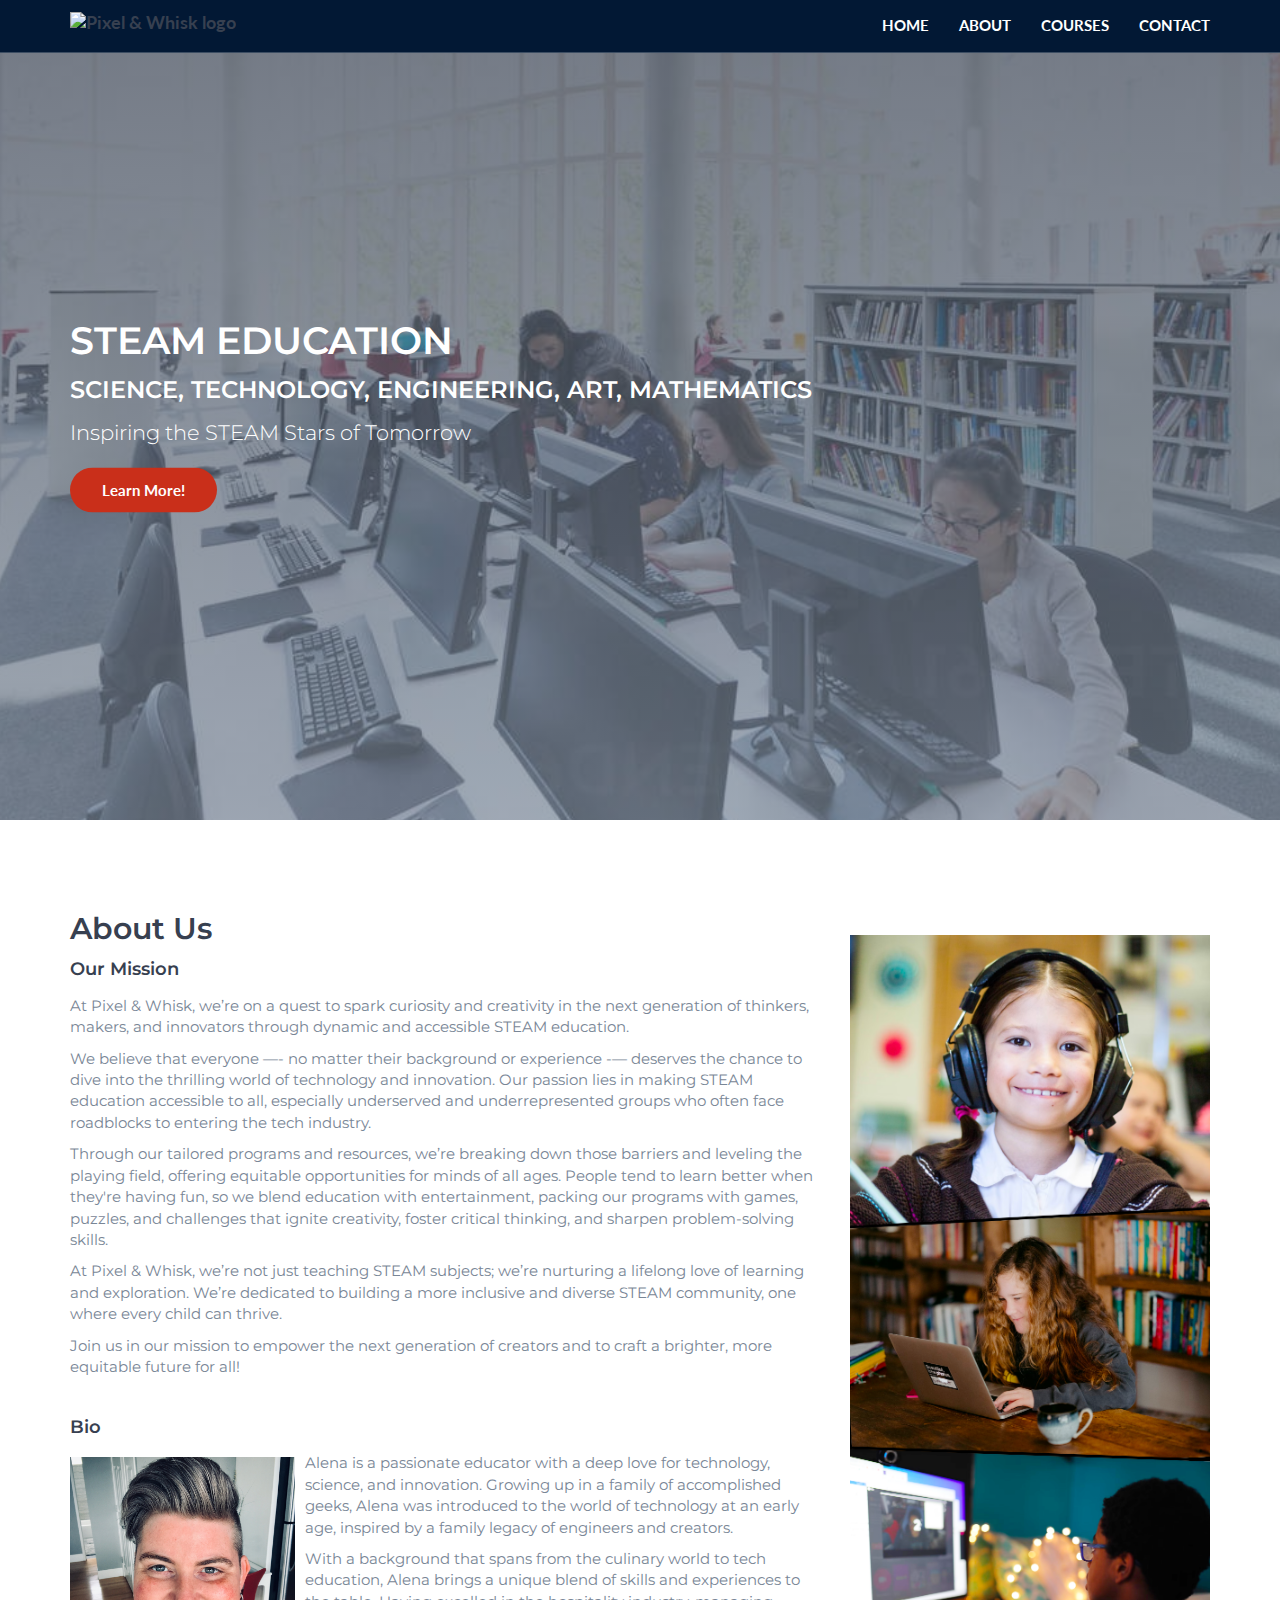
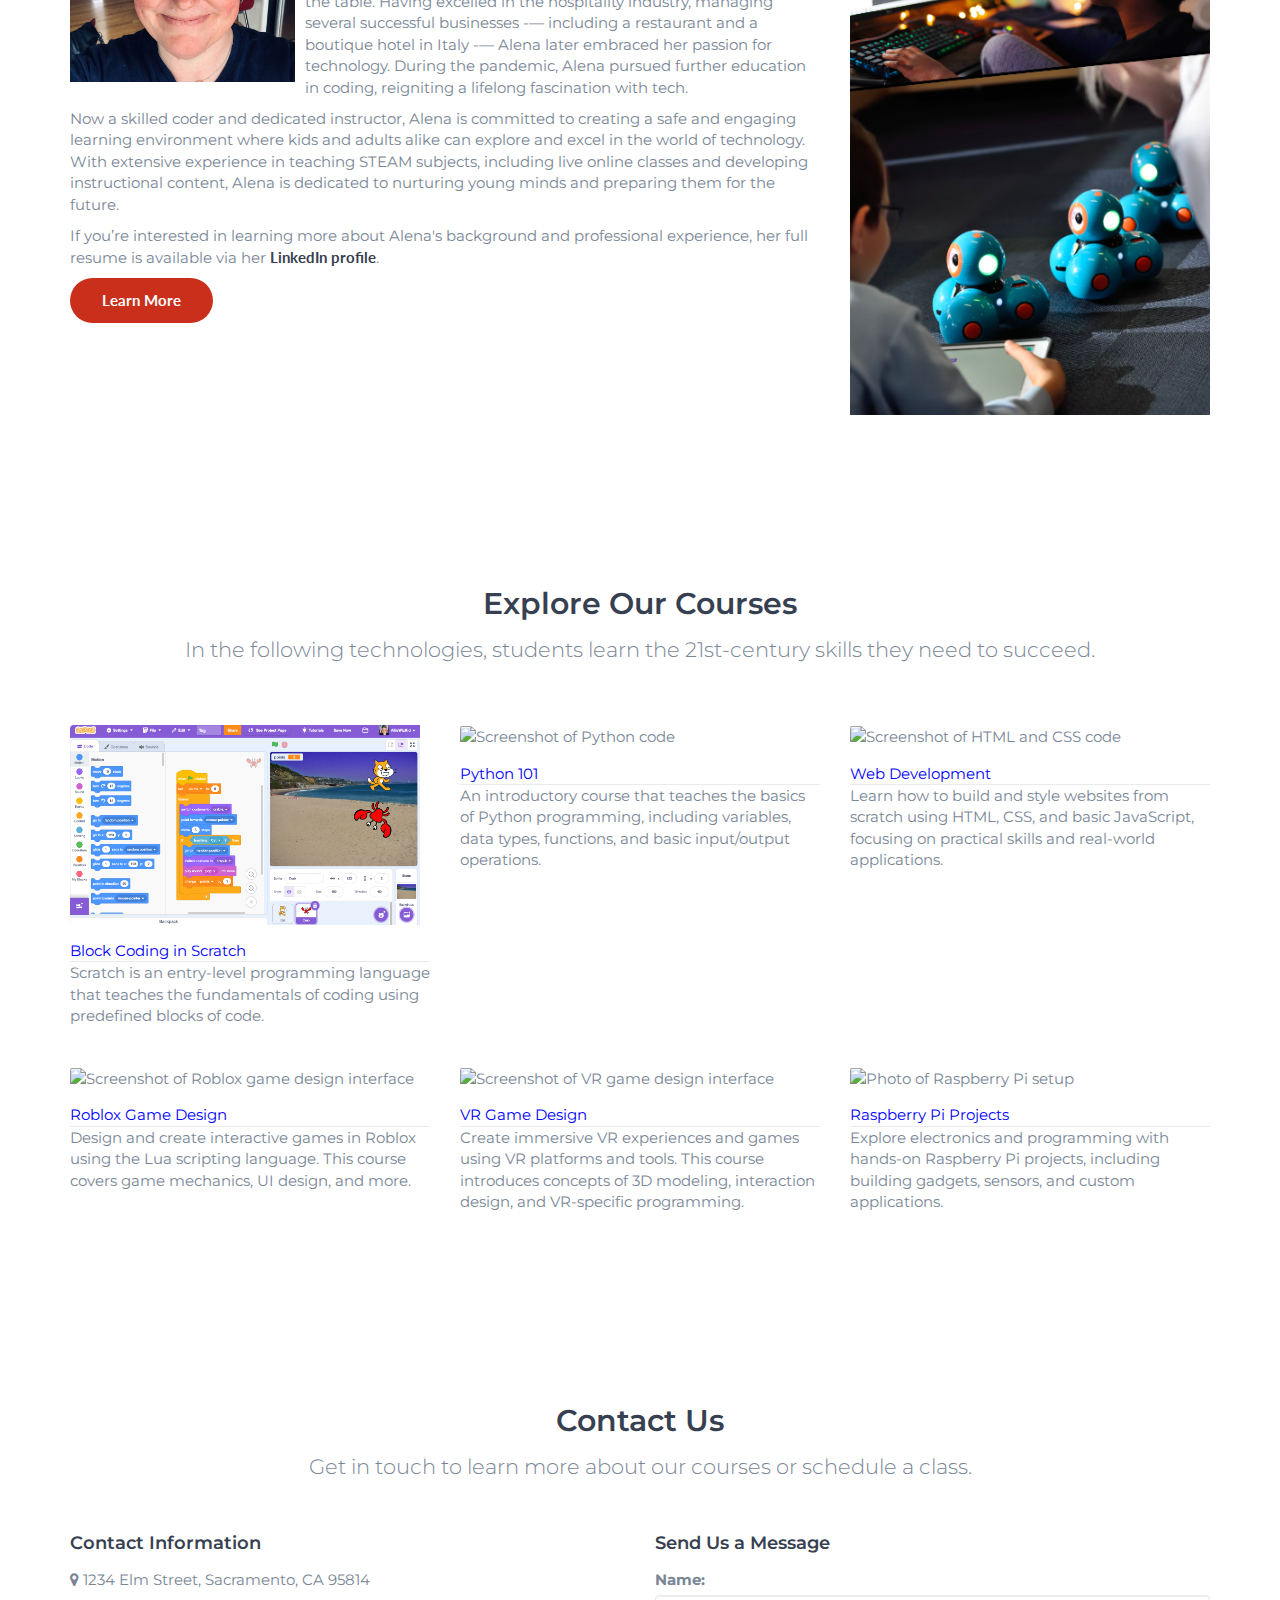
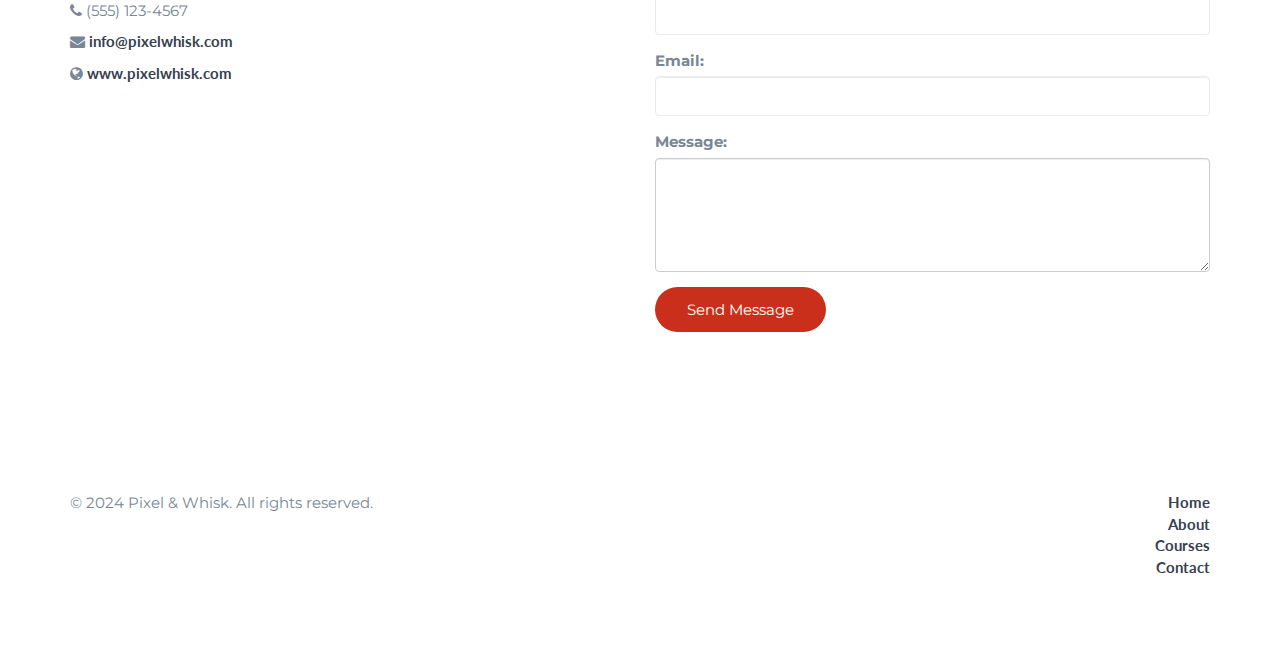
==== Test.html @ 305d6ea1 "fixing things" ====
<!DOCTYPE html>
<html lang="en">

<head>
  <meta charset="utf-8" />
  <meta http-equiv="X-UA-Compatible" content="IE=edge" />
  <meta name="viewport" content="width=device-width, initial-scale=1" />
  <meta name="description" content="Pixel & Whisk provides engaging STEAM education to inspire creativity and innovation in students of all ages, with a focus on making tech accessible to underrepresented groups." />
  <meta name="keywords" content="STEAM education, coding, technology, science, math, digital entrepreneurship, game design, web development, Raspberry Pi" />
  <title>Pixel & Whisk</title>
  <!-- Google Font -->
  <link href="https://fonts.googleapis.com/css?family=Lato:700|Montserrat:400,600" rel="stylesheet" />
  <!-- Bootstrap -->
  <link type="text/css" rel="stylesheet" href="css/bootstrap.min.css" />
  <!-- Font Awesome Icon -->
  <link rel="stylesheet" href="css/font-awesome.min.css" />
  <!-- Custom Stylesheet -->
  <link type="text/css" rel="stylesheet" href="css/style.css" />
  <!-- HTML5 shim and Respond.js for IE8 support of HTML5 elements and media queries -->
  <!-- WARNING: Respond.js doesn't work if you view the page via file:// -->
  <!--[if lt IE 9]>
    <script src="https://oss.maxcdn.com/html5shiv/3.7.3/html5shiv.min.js"></script>
    <script src="https://oss.maxcdn.com/respond/1.4.2/respond.min.js"></script>
  <![endif]-->
</head>

<body>
  <!-- Header -->
  <header id="header" class="transparent-nav">
    <div class="container">
      <div class="navbar-header">
        <!-- Logo -->
        <div class="navbar-brand">
          <a class="logo" href="index.html" aria-label="Pixel & Whisk homepage">
            <img src="./img/logo-white-on-transparent.png" alt="Pixel & Whisk logo" />
          </a>
        </div>
        <!-- /Logo -->

        <!-- Mobile toggle -->
        <button class="navbar-toggle" aria-label="Toggle navigation">
          <span></span>
        </button>
        <!-- /Mobile toggle -->
      </div>

      <!-- Navigation -->
      <nav id="nav">
        <ul class="main-menu nav navbar-nav navbar-right">
          <li><a href="index.html" aria-label="Home page">Home</a></li>
          <li><a href="#about" aria-label="About us section">About</a></li>
          <li><a href="#courses-wrapper" aria-label="Courses section">Courses</a></li>
          <li><a href="contact.html" aria-label="Contact us page">Contact</a></li>
        </ul>
      </nav>
      <!-- /Navigation -->
    </div>
  </header>
  <!-- /Header -->

  <!-- Home -->
  <div id="home" class="hero-area">
    <!-- Background Image -->
    <div class="bg-image bg-parallax overlay" style="background-image: url('./img/homeback.jpg')" aria-hidden="true"></div>
    <!-- /Background Image -->

    <div class="home-wrapper">
      <div class="container">
        <div class="row">
          <div class="col-md-8">
            <h1 class="white-text">STEAM EDUCATION</h1>
            <h3 class="white-text">SCIENCE, TECHNOLOGY, ENGINEERING, ART, MATHEMATICS</h3>
            <p class="lead white-text">Inspiring the STEAM Stars of Tomorrow</p>
            <a class="main-button icon-button" href="#about" aria-label="Learn more about our mission">Learn More!</a>
          </div>
        </div>
      </div>
    </div>
  </div>
  <!-- /Home -->

  <!-- About -->
  <div id="about" class="section">
    <div class="container">
      <div class="row">
        <div class="col-md-8">
          <div class="section-header">
            <h2>About Us</h2>
            <h4>Our Mission</h4>
            <p>At Pixel & Whisk, we’re on a quest to spark curiosity and creativity in the next generation of thinkers, makers, and innovators through dynamic and accessible STEAM education.</p>

            <p>We believe that everyone —- no matter their background or experience -— deserves the chance to dive into the thrilling world of technology and innovation. Our passion lies in making STEAM education accessible to all, especially underserved and underrepresented groups who often face roadblocks to entering the tech industry.</p>

            <p>Through our tailored programs and resources, we’re breaking down those barriers and leveling the playing field, offering equitable opportunities for minds of all ages. People tend to learn better when they're having fun, so we blend education with entertainment, packing our programs with games, puzzles, and challenges that ignite creativity, foster critical thinking, and sharpen problem-solving skills.</p>

            <p>At Pixel & Whisk, we’re not just teaching STEAM subjects; we’re nurturing a lifelong love of learning and exploration. We’re dedicated to building a more inclusive and diverse STEAM community, one where every child can thrive.</p>

            <p>Join us in our mission to empower the next generation of creators and to craft a brighter, more equitable future for all!</p>
          </div>
          <div class="feature">
            <h4>Bio</h4>
            <img class="feature-img" src="./img/bio-pic.jpg" alt="Photo of Alena" />
            <p>Alena is a passionate educator with a deep love for technology, science, and innovation. Growing up in a
              family of accomplished geeks, Alena was introduced to the world of technology at an early age, inspired by
              a family legacy of engineers and creators.</p>
            <p>With a background that spans from the culinary world to tech education, Alena brings a unique blend of
              skills and experiences to the table. Having excelled in the hospitality industry, managing several
              successful businesses -— including a restaurant and a boutique hotel in Italy -— Alena later embraced her
              passion for technology. During the pandemic, Alena pursued further education in coding, reigniting a
              lifelong fascination with tech.</p>
            <p>Now a skilled coder and dedicated instructor, Alena is committed to creating a safe and engaging learning
              environment where kids and adults alike can explore and excel in the world of technology. With extensive
              experience in teaching STEAM subjects, including live online classes and developing instructional content,
              Alena is dedicated to nurturing young minds and preparing them for the future.</p>
            <p>If you’re interested in learning more about Alena's background and professional experience, her full
              resume is available via her <a href="https://www.linkedin.com/in/alenajd/" target="_blank"
                rel="noreferrer noopener" aria-label="Alena's LinkedIn profile">LinkedIn profile</a>.</p><a class="main-button icon-button" href="https://www.linkedin.com/in/alenajd/" target="_blank" rel="noreferrer noopener" aria-label="Learn more about Alena">Learn More</a>
          </div>
        </div>
        <div class="col-md-4">
          <div class="about-img">
            <img src="./img/sidebar-collage.png" alt="Collage of educational activities" />
          </div>
        </div>
      </div>
    </div>
  </div>
  <!-- /About -->

  <!-- Courses -->
  <div id="courses" class="section">
    <div class="container">
      <div class="row">
        <div class="section-header text-center">
          <h2>Explore Our Courses</h2>
          <p class="lead">In the following technologies, students learn the 21st-century skills they need to succeed.</p>
        </div>
      </div>
      
      <div id="courses-wrapper">

        <!-- 1st row -->
        <div class="row">

          <!-- SCRATCH -->
          <div class="col-md-4 col-sm-6 col-xs-12">
            <div class="course">
              <div class="course-img">
                <img src="./img/scratch.png" alt="Screenshot of Scratch block code" />
              </div>
              <div class="course-details">
                <span class="course-category">Block Coding in Scratch</span>
              </div>
              <p>Scratch is an entry-level programming language that teaches the fundamentals of coding using predefined blocks of code.</p>
            </div>
          </div>
          <!-- /SCRATCH -->

          <!-- PYTHON 101 -->
          <div class="col-md-4 col-sm-6 col-xs-12">
            <div class="course">
              <div class="course-img">
                <img src="./img/python.png" alt="Screenshot of Python code" />
              </div>
              <div class="course-details">
                <span class="course-category">Python 101</span>
              </div>
              <p>An introductory course that teaches the basics of Python programming, including variables, data types, functions, and basic input/output operations.</p>
            </div>
          </div>
          <!-- /PYTHON 101 -->

          <!-- WEB DEVELOPMENT -->
          <div class="col-md-4 col-sm-6 col-xs-12">
            <div class="course">
              <div class="course-img">
                <img src="./img/webdev.png" alt="Screenshot of HTML and CSS code" />
              </div>
              <div class="course-details">
                <span class="course-category">Web Development</span>
              </div>
              <p>Learn how to build and style websites from scratch using HTML, CSS, and basic JavaScript, focusing on practical skills and real-world applications.</p>
            </div>
          </div>
          <!-- /WEB DEVELOPMENT -->

        </div>
        <!-- /1st row -->

        <!-- 2nd row -->
        <div class="row">

          <!-- ROBLOX GAME DESIGN -->
          <div class="col-md-4 col-sm-6 col-xs-12">
            <div class="course">
              <div class="course-img">
                <img src="./img/roblox.png" alt="Screenshot of Roblox game design interface" />
              </div>
              <div class="course-details">
                <span class="course-category">Roblox Game Design</span>
              </div>
              <p>Design and create interactive games in Roblox using the Lua scripting language. This course covers game mechanics, UI design, and more.</p>
            </div>
          </div>
          <!-- /ROBLOX GAME DESIGN -->

          <!-- VR GAME DESIGN -->
          <div class="col-md-4 col-sm-6 col-xs-12">
            <div class="course">
              <div class="course-img">
                <img src="./img/vr.png" alt="Screenshot of VR game design interface" />
              </div>
              <div class="course-details">
                <span class="course-category">VR Game Design</span>
              </div>
              <p>Create immersive VR experiences and games using VR platforms and tools. This course introduces concepts of 3D modeling, interaction design, and VR-specific programming.</p>
            </div>
          </div>
          <!-- /VR GAME DESIGN -->

          <!-- RASPBERRY PI PROJECTS -->
          <div class="col-md-4 col-sm-6 col-xs-12">
            <div class="course">
              <div class="course-img">
                <img src="./img/raspberrypi.png" alt="Photo of Raspberry Pi setup" />
              </div>
              <div class="course-details">
                <span class="course-category">Raspberry Pi Projects</span>
              </div>
              <p>Explore electronics and programming with hands-on Raspberry Pi projects, including building gadgets, sensors, and custom applications.</p>
            </div>
          </div>
          <!-- /RASPBERRY PI PROJECTS -->

        </div>
        <!-- /2nd row -->

      </div>
    </div>
  </div>
  <!-- /Courses -->

  <!-- Contact -->
  <div id="contact" class="section">
    <div class="container">
      <div class="row">
        <div class="section-header text-center">
          <h2>Contact Us</h2>
          <p class="lead">Get in touch to learn more about our courses or schedule a class.</p>
        </div>
      </div>
      <div class="row">
        <div class="col-md-6">
          <div class="contact-info">
            <h4>Contact Information</h4>
            <p><i class="fa fa-map-marker"></i> 1234 Elm Street, Sacramento, CA 95814</p>
            <p><i class="fa fa-phone"></i> (555) 123-4567</p>
            <p><i class="fa fa-envelope"></i> <a href="mailto:info@pixelwhisk.com">info@pixelwhisk.com</a></p>
            <p><i class="fa fa-globe"></i> <a href="https://www.pixelwhisk.com" target="_blank" rel="noreferrer noopener">www.pixelwhisk.com</a></p>
          </div>
        </div>
        <div class="col-md-6">
          <div class="contact-form">
            <h4>Send Us a Message</h4>
            <form id="contact-form" method="post" action="contact.php">
              <div class="form-group">
                <label for="name">Name:</label>
                <input type="text" class="form-control" id="name" name="name" required />
              </div>
              <div class="form-group">
                <label for="email">Email:</label>
                <input type="email" class="form-control" id="email" name="email" required />
              </div>
              <div class="form-group">
                <label for="message">Message:</label>
                <textarea class="form-control" id="message" name="message" rows="5" required></textarea>
              </div>
              <button type="submit" class="main-button">Send Message</button>
            </form>
          </div>
        </div>
      </div>
    </div>
  </div>
  <!-- /Contact -->

  <!-- Footer -->
  <footer id="footer" class="section">
    <div class="container">
      <div class="row">
        <div class="col-md-6">
          <p>&copy; 2024 Pixel & Whisk. All rights reserved.</p>
        </div>
        <div class="col-md-6 text-right">
          <ul class="footer-menu">
            <li><a href="index.html">Home</a></li>
            <li><a href="#about">About</a></li>
            <li><a href="#courses">Courses</a></li>
            <li><a href="contact.html">Contact</a></li>
          </ul>
        </div>
      </div>
    </div>
  </footer>
  <!-- /Footer -->

  <!-- Javascript -->
  <script src="js/jquery.min.js"></script>
  <script src="js/bootstrap.min.js"></script>
  <script src="js/main.js"></script>
</body>

</html>
---- css/style.css ----
/*
Template Name: HTML Education Template
Author: yaminncco

Colors:
    Body        : #798696
    Headers     : #374050
    Primary     : #FF6700
    Grey        : #EBEBEB

Fonts: Lato & Montserrat

Table OF Contents
------------------------------------
1 > General
2 > Logo
3 > Navigation
4 > Hero Area
5 > About & Why Us (Feature)
6 > Courses
7 > Footer
8 > Contact Page
9 > Blog Page
10 > Blog Page Sidebar
11 > Single Post Page
12 > Responsive
13 > Preloader
14 > Grid/columns
------------------------------------*/

/*------------------------------------*\
    General
\*------------------------------------*/
/* --- typography --- */
body {
  font-family: "Montserrat", sans-serif;
  font-size: 15px;
  font-weight: 400;
  color: #798696;
  overflow-x: hidden;
}

h1,
h2,
h3,
h4,
h5,
h6 {
  margin-top: 12px;
  margin-bottom: 15px;
  font-weight: 600;
  color: #374050;
}

h1 {
  font-size: 38px;
}

h2 {
  font-size: 30px;
}

h3 {
  font-size: 24px;
}

h4 {
  font-size: 18px;
}

a {
  font-family: "Lato", sans-serif;
  color: #374050;
  font-weight: 700;
}

a:hover,
a:focus {
  text-decoration: none;
  outline: none;
  color: #3c28f2;
  opacity: 0.9;
}

ul,
ol {
  margin: 0;
  padding: 0;
  list-style: none;
}

.white-text {
  color: #fff;
}

blockquote {
  position: relative;
  margin: 20px 0px;
  padding: 20px 20px 20px 60px;
  border-left: none;
  color: #374050;
}

blockquote:before {
  content: "\f10d";
  font-family: fontAwesome;
  position: absolute;
  left: 0;
  top: 0;
  color: #c92f1a;
  width: 40px;
  height: 40px;
  line-height: 40px;
  text-align: center;
  border-radius: 50%;
  border: 1px solid #ebebeb;
}

/* --- Section --- */
.section {
  position: relative;
  padding-top: 80px;
  padding-bottom: 80px;
}

.section-hr {
  margin-top: 80px;
  margin-bottom: 80px;
  border-color: #ebebeb;
}

.section-header {
  margin-bottom: 40px;
}

/* --- Background Image --- */
.bg-image {
  position: absolute;
  left: 0;
  right: 0;
  top: 0;
  bottom: 0;
  background-position: center;
  background-size: cover;
}

.bg-image.bg-parallax {
  background-attachment: fixed;
}

.bg-image.overlay:after {
  content: "";
  position: absolute;
  left: 0;
  right: 0;
  top: 0;
  bottom: 0;
  background-image: -webkit-gradient(
    linear,
    left top,
    left bottom,
    from(#374050),
    to(#798696)
  );
  background-image: linear-gradient(to bottom, #374050 0%, #798696 100%);
  opacity: 0.7;
}

/* --- Buttons --- */
.main-button {
  position: relative;
  display: inline-block;
  padding: 10px 30px;
  background-color: #c92f1a;
  border: 2px solid transparent;
  border-radius: 40px;
  color: #fff;
  -webkit-transition: 0.2s all;
  transition: 0.2s all;
}

.main-button:hover,
.main-button:focus {
  background-color: #fff;
  border: 2px solid #c92f1a;
  color: #c92f1a;
}

.main-button.icon-button:hover,
.main-button.icon-button:focus {
  padding-right: 45px;
}

.main-button.icon-button:after {
  content: "\f178";
  font-family: FontAwesome;
  position: absolute;
  width: 30px;
  right: 15px;
  text-align: center;
  opacity: 0;
  -webkit-transition: 0.2s all;
  transition: 0.2s all;
}

.main-button.icon-button:hover:after,
.main-button.icon-button:focus:after {
  opacity: 1;
}

/* --  Input  -- */
input[type="text"],
input[type="email"],
input[type="password"],
input[type="number"],
input[type="date"],
input[type="url"],
input[type="tel"],
textarea {
  height: 40px;
  width: 100%;
  border: 1px solid #ebebeb;
  border-radius: 4px;
  background: transparent;
  padding-left: 15px;
  padding-right: 15px;
  -webkit-transition: 0.2s border-color;
  transition: 0.2s border-color;
}

textarea {
  padding: 10px 15px;
}

input[type="text"]:focus,
input[type="email"]:focus,
input[type="password"]:focus,
input[type="number"]:focus,
input[type="date"]:focus,
input[type="url"]:focus,
input[type="tel"]:focus,
textarea:focus {
  border-color: #c92f1a;
}

/*------------------------------------*\
    Logo
\*------------------------------------*/
.navbar-brand {
  padding: 0;
}

.navbar-brand .logo {
  margin-top: 10px;
  display: inline-block;
}

.navbar-brand .logo > img {
  max-height: 38px;
  width: 110%;
}

@media only screen and (max-width: 767px) {
  .navbar-brand {
    margin-left: 15px;
  }
}

/*------------------------------------*\
    Navigation
\*------------------------------------*/
#header {
  position: relative;
  left: 0;
  right: 0;
  top: 0;
  z-index: 99;
  border-bottom: 1px solid rgba(235, 235, 235, 0.25);
  background-color: #fff;
  -webkit-transition: 0.2s all;
  transition: 0.2s all;
}

#header.transparent-nav {
  position: absolute;
  background-color: #021834;
}

#header.transparent-nav .main-menu li a {
  color: #fff;
}

.main-menu li a {
  text-transform: uppercase;
  -webkit-transition: 0.2s all;
  transition: 0.2s all;
}

.main-menu li a:hover,
.main-menu li a:focus {
  background-color: gray;
}

.main-menu li a:after {
  content: "";
  display: block;
  height: 2px;
  background-color: #c92f1a;
  width: 100%;
  -webkit-transform: translateY(5px);
  -ms-transform: translateY(5px);
  transform: translateY(5px);
  opacity: 0;
  -webkit-transition: 0.2s all;
  transition: 0.2s all;
}

.main-menu li a:hover:after,
.main-menu li a:focus:after {
  -webkit-transform: translateY(0px);
  -ms-transform: translateY(0px);
  transform: translateY(0px);
  opacity: 1;
}

/* -- Mobile Nav -- */
@media only screen and (max-width: 767px) {
  #nav {
    position: fixed;
    top: 0;
    right: 0;
    width: 0%;
    max-width: 250px;
    height: 100vh;
    background: #fff;
    -webkit-box-shadow: 0px 5px 10px 0px rgba(0, 0, 0, 0.1);
    box-shadow: 0px 5px 10px 0px rgba(0, 0, 0, 0.1);
    padding-top: 80px;
    padding-bottom: 40px;
    -webkit-transform: translateX(100%);
    -ms-transform: translateX(100%);
    transform: translateX(100%);
    -webkit-transition: 0.4s all cubic-bezier(0.77, 0, 0.18, 1);
    transition: 0.4s all cubic-bezier(0.77, 0, 0.18, 1);
    z-index: 9;
  }

  #header.nav-collapse #nav {
    width: 100%;
    -webkit-transform: translateX(0%);
    -ms-transform: translateX(0%);
    transform: translateX(0%);
  }

  .main-menu {
    margin: 0;
  }

  .main-menu li a {
    color: #374050 !important;
    display: inline-block;
    margin-left: 40px;
  }
}

/* -- Mobile Toggle Btn -- */
.navbar-toggle {
  position: fixed;
  right: 0;
  padding: 0;
  height: 40px;
  width: 40px;
  margin-top: 5px;
  z-index: 99;
}

.navbar-toggle > span {
  position: absolute;
  top: 50%;
  left: 50%;
  -webkit-transform: translate(-50%, -50%);
  -ms-transform: translate(-50%, -50%);
  transform: translate(-50%, -50%);
  -webkit-transition: 0.2s background;
  transition: 0.2s background;
}

.navbar-toggle > span:before,
.navbar-toggle > span:after {
  content: "";
  position: absolute;
  left: 0;
  -webkit-transition: 0.2s -webkit-transform;
  transition: 0.2s -webkit-transform;
  transition: 0.2s transform;
  transition: 0.2s transform, 0.2s -webkit-transform;
}

.navbar-toggle > span,
.navbar-toggle > span:before,
.navbar-toggle > span:after {
  height: 2px;
  width: 25px;
  background-color: #374050;
}

.navbar-toggle > span:before {
  top: -10px;
}

.navbar-toggle > span:after {
  top: 10px;
}

#header.nav-collapse .navbar-toggle > span {
  background: transparent;
}

#header.nav-collapse .navbar-toggle > span:before {
  -webkit-transform: translateY(10px) rotate(45deg);
  -ms-transform: translateY(10px) rotate(45deg);
  transform: translateY(10px) rotate(45deg);
}

#header.nav-collapse .navbar-toggle > span:after {
  -webkit-transform: translateY(-10px) rotate(-45deg);
  -ms-transform: translateY(-10px) rotate(-45deg);
  transform: translateY(-10px) rotate(-45deg);
}

/*------------------------------------*\
    Hero Area
\*------------------------------------*/
.hero-area {
  position: relative;
  padding-top: 80px;
  padding-bottom: 80px;
}

#home.hero-area {
  height: calc(100vh - 80px);
  padding-top: 0px;
  padding-bottom: 0px;
}

.home-wrapper {
  position: absolute;
  top: 50%;
  -webkit-transform: translateY(-50%);
  -ms-transform: translateY(-50%);
  transform: translateY(-50%);
  left: 0;
  right: 0;
}

/* -- Breadcrumb -- */
.hero-area-tree li {
  display: inline-block;
  font-family: "Lato", sans-serif;
  font-weight: 600;
  font-size: 14px;
  color: rgba(255, 255, 255, 0.8);
}

.hero-area-tree li > a {
  color: rgba(255, 255, 255, 0.8);
}

.hero-area-tree li + li:before {
  content: "/";
  display: inline-block;
  margin: 0px 5px;
  color: rgba(235, 235, 235, 0.25);
}

/*------------------------------------*\
    About & Why Us (Feature)
\*------------------------------------*/
/* -- Feature -- */

.feature {
  position: relative;
}

.feature + .feature {
  margin-top: 40px;
}

.feature .feature-icon {
  position: absolute;
  left: 0;
  top: 0;
  width: 80px;
  height: 80px;
  line-height: 80px;
  text-align: center;
  border-radius: 50%;
  font-size: 30px;
  border: 1px solid #ebebeb;
  color: #c92f1a;
}

.feature-content {
  padding-left: 100px;
}

.feature-img {
  margin-top: 5px;
  margin-right: 10px;
  margin-bottom: 5px;
  width: 30%;
  float: left;
}

/* -- About Img -- */
.about-img {
  margin-top: 35px;
}

.about-img > img {
  width: 100%;
  float: center;
}

/* -- About Video -- */
.about-video {
  position: relative;
  display: block;
  border-radius: 4px;
  overflow: hidden;
}

.about-video > img {
  width: 100%;
}

.about-video .play-icon {
  position: absolute;
  top: 50%;
  left: 50%;
  -webkit-transform: translate(-50%, -50%);
  -ms-transform: translate(-50%, -50%);
  transform: translate(-50%, -50%);
  width: 80px;
  height: 80px;
  line-height: 80px;
  text-align: center;
  background: #fff;
  border-radius: 50%;
  font-size: 24.027px;
  z-index: 10;
  -webkit-animation: 2s play-animation infinite;
  animation: 2s play-animation infinite;
  -webkit-transition: 0.2s color;
  transition: 0.2s color;
}

.about-video:hover .play-icon {
  color: #c92f1a;
}

@-webkit-keyframes play-animation {
  from {
    -webkit-box-shadow: 0px 0px 0px 0px #fff;
    box-shadow: 0px 0px 0px 0px #fff;
  }
  to {
    -webkit-box-shadow: 0px 0px 0px 10px transparent;
    box-shadow: 0px 0px 0px 10px transparent;
  }
}

@keyframes play-animation {
  from {
    -webkit-box-shadow: 0px 0px 0px 0px #fff;
    box-shadow: 0px 0px 0px 0px #fff;
  }
  to {
    -webkit-box-shadow: 0px 0px 0px 10px transparent;
    box-shadow: 0px 0px 0px 10px transparent;
  }
}

.about-video:after {
  content: "";
  position: absolute;
  left: 0;
  right: 0;
  bottom: 0;
  top: 0;
  background-color: #c92f1a;
  opacity: 0.7;
}

/*------------------------------------*\
    Courses
\*------------------------------------*/
.course {
  margin-top: 20px;
  margin-bottom: 20px;
}

.course .course-img {
  position: relative;
  display: block;
  margin-bottom: 10px;
  border-radius: 4px;
  overflow: hidden;
}

.course .course-img > img {
  width: 350px;
  height: 200px;
}

/* .course-img:after {
  content: "";
  position: absolute;
  left: 0;
  right: 0;
  bottom: 0;
  top: 0;
  background-color: #c92f1a;
  opacity: 0;
  -webkit-transition: 0.2s opacity;
  transition: 0.2s opacity;
}

.course .course-img:hover:after {
  opacity: 0.7;
} */

.course .course-img .course-link-icon {
  position: absolute;
  left: 50%;
  top: 50%;
  -webkit-transform: translate(-50%, calc(-50% - 15px));
  -ms-transform: translate(-50%, calc(-50% - 15px));
  transform: translate(-50%, calc(-50% - 15px));
  width: 40px;
  height: 40px;
  line-height: 40px;
  text-align: center;
  border: 2px solid #fff;
  color: #fff;
  border-radius: 50%;
  opacity: 0;
  z-index: 10;
  -webkit-transition: 0.2s all;
  transition: 0.2s all;
}

.course .course-img:hover .course-link-icon {
  -webkit-transform: translate(-50%, -50%);
  -ms-transform: translate(-50%, -50%);
  transform: translate(-50%, -50%);
  opacity: 1;
}

.course .course-title {
  display: block;
  height: 62px;
  margin-top: 10px;
}

.course .course-details {
  margin-top: 5px;
  padding-top: 5px;
  border-bottom: 1px solid #ebebeb;
  color: blue;
}

.course .course-details .course-price {
  float: right;
}

.course .course-details .course-price.course-free {
  color: green;
}

.course .course-details .course-price.course-premium {
  color: #c92f1a;
}

#courses .center-btn {
  text-align: center;
  margin-top: 40px;
}

/*------------------------------------*\
    Footer
\*------------------------------------*/

#bottom-footer {
  margin-top: 20px;
  padding-top: 20px;
  border-top: 1px solid #ebebeb;
}

/* -- Footer Logo -- */
.footer-logo .logo {
  margin-top: 20px;
  display: inline-block;
}

.footer-logo .logo > img {
  max-height: 30px;
}

/* -- Footer Nav -- */
.footer-nav {
  text-align: right;
  padding: 20px 0px;
}

.footer-nav li {
  display: inline-block;
  margin-left: 15px;
}

.footer-nav li a {
  display: block;
  text-transform: uppercase;
  -webkit-transition: 0.2s color;
  transition: 0.2s color;
}

.footer-nav li a:hover,
.footer-nav li a:focus {
  color: #c92f1a;
}

.footer-nav li a:after {
  content: "";
  display: block;
  height: 2px;
  background-color: #c92f1a;
  width: 100%;
  -webkit-transform: translateY(5px);
  -ms-transform: translateY(5px);
  transform: translateY(5px);
  opacity: 0;
  -webkit-transition: 0.2s all;
  transition: 0.2s all;
}

.footer-nav li a:hover:after,
.footer-nav li a:focus:after {
  -webkit-transform: translateY(0px);
  -ms-transform: translateY(0px);
  transform: translateY(0px);
  opacity: 1;
}

/* -- Footer copyright -- */
.footer-copyright {
  line-height: 40px;
}

/* -- Footer Social -- */
.footer-social {
  text-align: right;
}

.footer-social li {
  display: inline-block;
  margin-left: 10px;
}

.footer-social li a {
  display: block;
  width: 40px;
  height: 40px;
  line-height: 40px;
  text-align: center;
  border-radius: 50%;
  color: #fff;
  background-color: #ebebeb;
  -webkit-transition: 0.2s opacity;
  transition: 0.2s opacity;
}

.footer-social li a.facebook {
  background-color: #3b5998;
}

.footer-social li a.twitter {
  background-color: #55acee;
}

.footer-social li a.google-plus {
  background-color: #dd4b39;
}

.footer-social li a.instagram {
  background-color: #e95950;
}

.footer-social li a.youtube {
  background-color: #ff0000;
}

.footer-social li a.linkedin {
  background-color: #007bb5;
}

/*------------------------------------*\
    Contact Page
\*------------------------------------*/
/* -- Contact Form -- */
.contact-form:after {
  content: "";
  display: block;
  clear: both;
}

.contact-form .input {
  margin-bottom: 20px;
}

.contact-form textarea.input {
  height: 200px;
}

/* -- Contact Information -- */
.contact-aside {
  width: 31em;
  border-radius: 4px;
  margin-bottom: 20em;
}
.contact-details li {
  margin-bottom: 20px;
}

.contact-details li i {
  color: #c92f1a;
  margin-right: 15px;
  border: 1px solid #ebebeb;
  border-radius: 50%;
  width: 40px;
  height: 40px;
  line-height: 40px;
  text-align: center;
}

/* -- Contact Map -- */
.contact-map {
  width: 31em;
  border-radius: 4px;
}

/*------------------------------------*\
    Blog Page
\*------------------------------------*/
/* -- Single Blog -- */
.single-blog {
  margin-bottom: 40px;
}

.single-blog .blog-img > a {
  position: relative;
  display: block;
  border-radius: 4px;
  overflow: hidden;
}

.single-blog .blog-img img {
  width: 100%;
}

.single-blog .blog-img > a:after {
  content: "";
  position: absolute;
  left: 0;
  top: 0;
  bottom: 0;
  right: 0;
  background-color: #c92f1a;
  opacity: 0;
  -webkit-transition: 0.2s opacity;
  transition: 0.2s opacity;
}

.single-blog .blog-img > a:hover:after {
  opacity: 0.7;
}

.single-blog .blog-meta {
  margin-top: 20px;
  padding-top: 10px;
  border-top: 1px solid #ebebeb;
}

.single-blog .blog-meta .blog-meta-author > a {
  color: #c92f1a;
}

.single-blog .blog-meta .blog-meta-comments {
  margin-left: 10px;
}

.single-blog .blog-meta .blog-meta-comments > a {
  color: #798696;
}

/* -- Pagination -- */
.post-pagination {
  margin-top: 40px;
  text-align: center;
}

.post-pagination .pages {
  display: inline-block;
}

.post-pagination .pages li {
  display: inline-block;
}

.post-pagination .pages li + li {
  margin-left: 10px;
}

.post-pagination .pages li {
  width: 40px;
  height: 40px;
  line-height: 40px;
  text-align: center;
  border-radius: 50%;
  background-color: #ebebeb;
  -webkit-transition: 0.2s all;
  transition: 0.2s all;
}

.post-pagination .pages li a {
  display: block;
  -webkit-transition: 0.2s color;
  transition: 0.2s color;
}

.post-pagination .pages li:hover,
.post-pagination .pages li.active {
  background-color: #c92f1a;
  color: #fff;
}

.post-pagination .pages li:hover a {
  color: #fff;
}

.pagination-back,
.pagination-next {
  display: block;
  text-align: center;
  border-radius: 40px;
  background-color: #ebebeb;
  -webkit-transition: 0.2s all;
  transition: 0.2s all;
  height: 40px;
  padding: 0px 30px;
  line-height: 40px;
}

.pagination-next:hover,
.pagination-back:hover {
  color: #fff;
  background-color: #c92f1a;
}

.pagination-next:after {
  content: "\f178";
  font-family: FontAwesome;
  margin-left: 15px;
}

.pagination-back:before {
  content: "\f177";
  font-family: FontAwesome;
  margin-right: 15px;
}

/*------------------------------------*\
    Blog Page Sidebar
\*------------------------------------*/
.widget + .widget {
  margin-top: 40px;
}

/*-- Search --*/
.widget.search-widget {
  position: relative;
}

.widget.search-widget .input {
  padding-right: 60px;
}

.widget.search-widget button {
  position: absolute;
  right: 0;
  top: 0;
  height: 40px;
  width: 40px;
  background-color: transparent;
  border: none;
}

.widget.search-widget .input:focus + button {
  color: #c92f1a;
}

/*-- Category --*/
.category-widget .category {
  display: block;
  text-transform: uppercase;
  padding-top: 10px;
  padding-bottom: 10px;
}

.category-widget .category + .category {
  border-top: 1px solid #ebebeb;
}

.category-widget .category:before {
  content: "";
  display: inline-block;
  width: 4px;
  height: 4px;
  border-radius: 50%;
  background-color: #c92f1a;
  margin-right: 10px;
}

.category-widget .category span {
  font-size: 14px;
  margin-left: 10px;
  color: #798696;
}

/*-- Sidebar Posts --*/
.single-post:after {
  content: "";
  display: block;
  clear: both;
}

.single-post + .single-post {
  margin-top: 20px;
}

.single-post .single-post-img {
  position: relative;
  width: 80px;
  display: block;
  float: left;
  margin-right: 10px;
  margin-top: 3px;
  border-radius: 4px;
  overflow: hidden;
}

.single-post .single-post-img img {
  width: 100%;
}

.single-post-img:after {
  content: "";
  position: absolute;
  left: 0;
  top: 0;
  bottom: 0;
  right: 0;
  background-color: #c92f1a;
  opacity: 0;
  -webkit-transition: 0.2s opacity;
  transition: 0.2s opacity;
}

.single-post-img:hover:after {
  opacity: 0.7;
}

/*-- Tags --*/
.tags-widget .tag {
  display: inline-block;
  font-size: 14px;
  text-transform: uppercase;
  margin-right: 0px;
  margin-top: 5px;
  padding: 5px 15px;
  border-radius: 40px;
  border: 1px solid #ebebeb;
  color: #798696;
  -webkit-transition: 0.2s all;
  transition: 0.2s all;
}

.tags-widget .tag:hover {
  background-color: #c92f1a;
  border-color: #c92f1a;
  color: #fff;
}

/*------------------------------------*\
    Single Post Page
\*------------------------------------*/
/* --- Blog Post Meta --- */
.blog-post-meta {
  margin-top: 40px;
}

.blog-post-meta li {
  display: inline-block;
}

.blog-post-meta li + li {
  margin-left: 15px;
}

.blog-post-meta li,
.blog-post-meta li > a {
  color: rgba(255, 255, 255, 0.8);
}

.blog-post-meta .blog-meta-author > a {
  color: #c92f1a;
}

/* --- Blog Share --- */
.blog-share {
  border-top: 1px solid #ebebeb;
  padding-top: 10px;
  margin-top: 40px;
}

.blog-share > h4 {
  display: inline-block;
  margin: 0;
}

.blog-share a {
  display: inline-block;
  margin-left: 10px;
  width: 40px;
  height: 40px;
  line-height: 40px;
  text-align: center;
  color: #fff;
  background-color: #ebebeb;
  border-radius: 50%;
  -webkit-transition: 0.2s opacity;
  transition: 0.2s opacity;
}

.blog-share a.facebook {
  background-color: #3b5998;
}

.blog-share a.twitter {
  background-color: #55acee;
}

.blog-share a.google-plus {
  background-color: #dd4b39;
}

/* --- Blog Comments --- */
.blog-comments {
  margin-top: 40px;
}

.blog-comments .media {
  margin-top: 20px;
  margin-bottom: 20px;
}

.blog-comments .media .media {
  margin-left: 20px;
}

.blog-comments .media .media:nth-last-child(1) {
  margin-bottom: 0px;
}

.blog-comments .media .media-body {
  padding: 20px;
  background-color: #ebebeb;
  border-radius: 0px 4px 4px;
}

.blog-comments .media .media-left:before {
  content: "";
  position: absolute;
  right: 0;
  top: 0;
  border-style: solid;
  border-width: 0px 15px 15px;
  border-color: transparent #ebebeb transparent transparent;
}

.blog-comments .media-left {
  position: relative;
  padding-right: 20px;
}

.blog-comments .media-left img {
  width: 80px;
  height: 80px;
  background-color: #ebebeb;
  border-radius: 50%;
}

.blog-comments .media .date-reply {
  font-size: 12px;
  text-transform: uppercase;
  color: #374050;
}
.blog-comments .media .date-reply .reply {
  margin-left: 15px;
}

/* --- Blog Reply Form --- */
.blog-reply-form {
  margin-top: 40px;
}

.blog-reply-form .input {
  margin-bottom: 20px;
}

.blog-reply-form .input.name-input,
.blog-reply-form .input.email-input {
  width: calc(50% - 10px);
  float: left;
}

.blog-reply-form .input.email-input {
  margin-left: 20px;
}

.blog-reply-form textarea {
  height: 90px;
}

/*------------------------------------*\
    Responsive
\*------------------------------------*/
@media only screen and (max-width: 991px) {
  .section-header h2 {
    font-size: 24px;
  }

  /*-- Why us --*/
  #why-us .feature {
    margin-top: 40px;
  }

  .about-video {
    margin-top: 40px;
  }

  /*-- Call to action --*/
  #cta {
    text-align: center;
  }

  /*-- Footer --*/
  .footer-logo {
    text-align: center;
  }

  .footer-nav {
    text-align: center;
  }
  .footer-nav li {
    margin-top: 10px;
  }

  .footer-social {
    text-align: center;
  }
  .footer-social li {
    margin-top: 10px;
  }

  .footer-copyright {
    text-align: center;
    line-height: inherit;
    margin-top: 20px;
  }

  /*-- Contact page --*/
  .contact-form {
    margin-bottom: 40px;
  }

  .contact-form button {
    float: none !important;
  }

  /*-- Blog page --*/
  #main {
    margin-bottom: 80px;
  }
}

@media only screen and (max-width: 767px) {
  /*-- Hero area --*/
  .hero-area h1 {
    font-size: 30px;
  }

  /* -- Breadcrumb -- */
  .hero-area-tree li {
    font-size: 12px;
  }

  /*-- Pagination --*/
  .post-pagination .pages {
    display: none;
  }
}

@media only screen and (max-width: 480px) {
  /*-- Courses --*/
  #courses-wrapper [class*="col-xs"] {
    width: 100%;
  }

  /*-- Blog Comments --*/
  .blog-comments .media .media {
    margin-left: 0px;
  }

  /*-- Blog Reply Form --*/
  .blog-reply-form .input.name-input,
  .blog-reply-form .input.email-input {
    width: 100%;
    float: none;
  }

  .blog-reply-form .input.email-input {
    margin-left: 0px;
  }
}

/*------------------------------------*\
    Preloader
\*------------------------------------*/
#preloader {
  position: fixed;
  left: 0;
  right: 0;
  top: 0;
  bottom: 0;
  background-color: #fff;
  z-index: 9999;
}

#preloader .preloader {
  position: absolute;
  left: 50%;
  top: 50%;
  -webkit-transform: translate(-50%, -50%);
  -ms-transform: translate(-50%, -50%);
  transform: translate(-50%, -50%);
}

#preloader .preloader:after {
  content: "";
  display: block;
  width: 40px;
  height: 40px;
  border: 1px solid #ebebeb;
  border-top: 1px solid #c92f1a;
  border-radius: 50%;
  -webkit-animation: 1s preloader linear infinite;
  animation: 1s preloader linear infinite;
}

@-webkit-keyframes preloader {
  from {
    -webkit-transform: rotate(0deg);
    transform: rotate(0deg);
  }
  to {
    -webkit-transform: rotate(360deg);
    transform: rotate(360deg);
  }
}

@keyframes preloader {
  from {
    -webkit-transform: rotate(0deg);
    transform: rotate(0deg);
  }
  to {
    -webkit-transform: rotate(360deg);
    transform: rotate(360deg);
  }
}


/*------------------------------------*\
    GRID EXTRAS
\*------------------------------------*/

.wrapper {
  display: flex;
  flex-wrap: wrap;
  justify-content: space-between;
}

.left-col {
  flex: 0 0 70%;
  margin-right: 10px;
}

.right-col {
  flex: 0 0
}

.about-img img {
  max-width: 100%;
  height: auto;
  float: right;
}
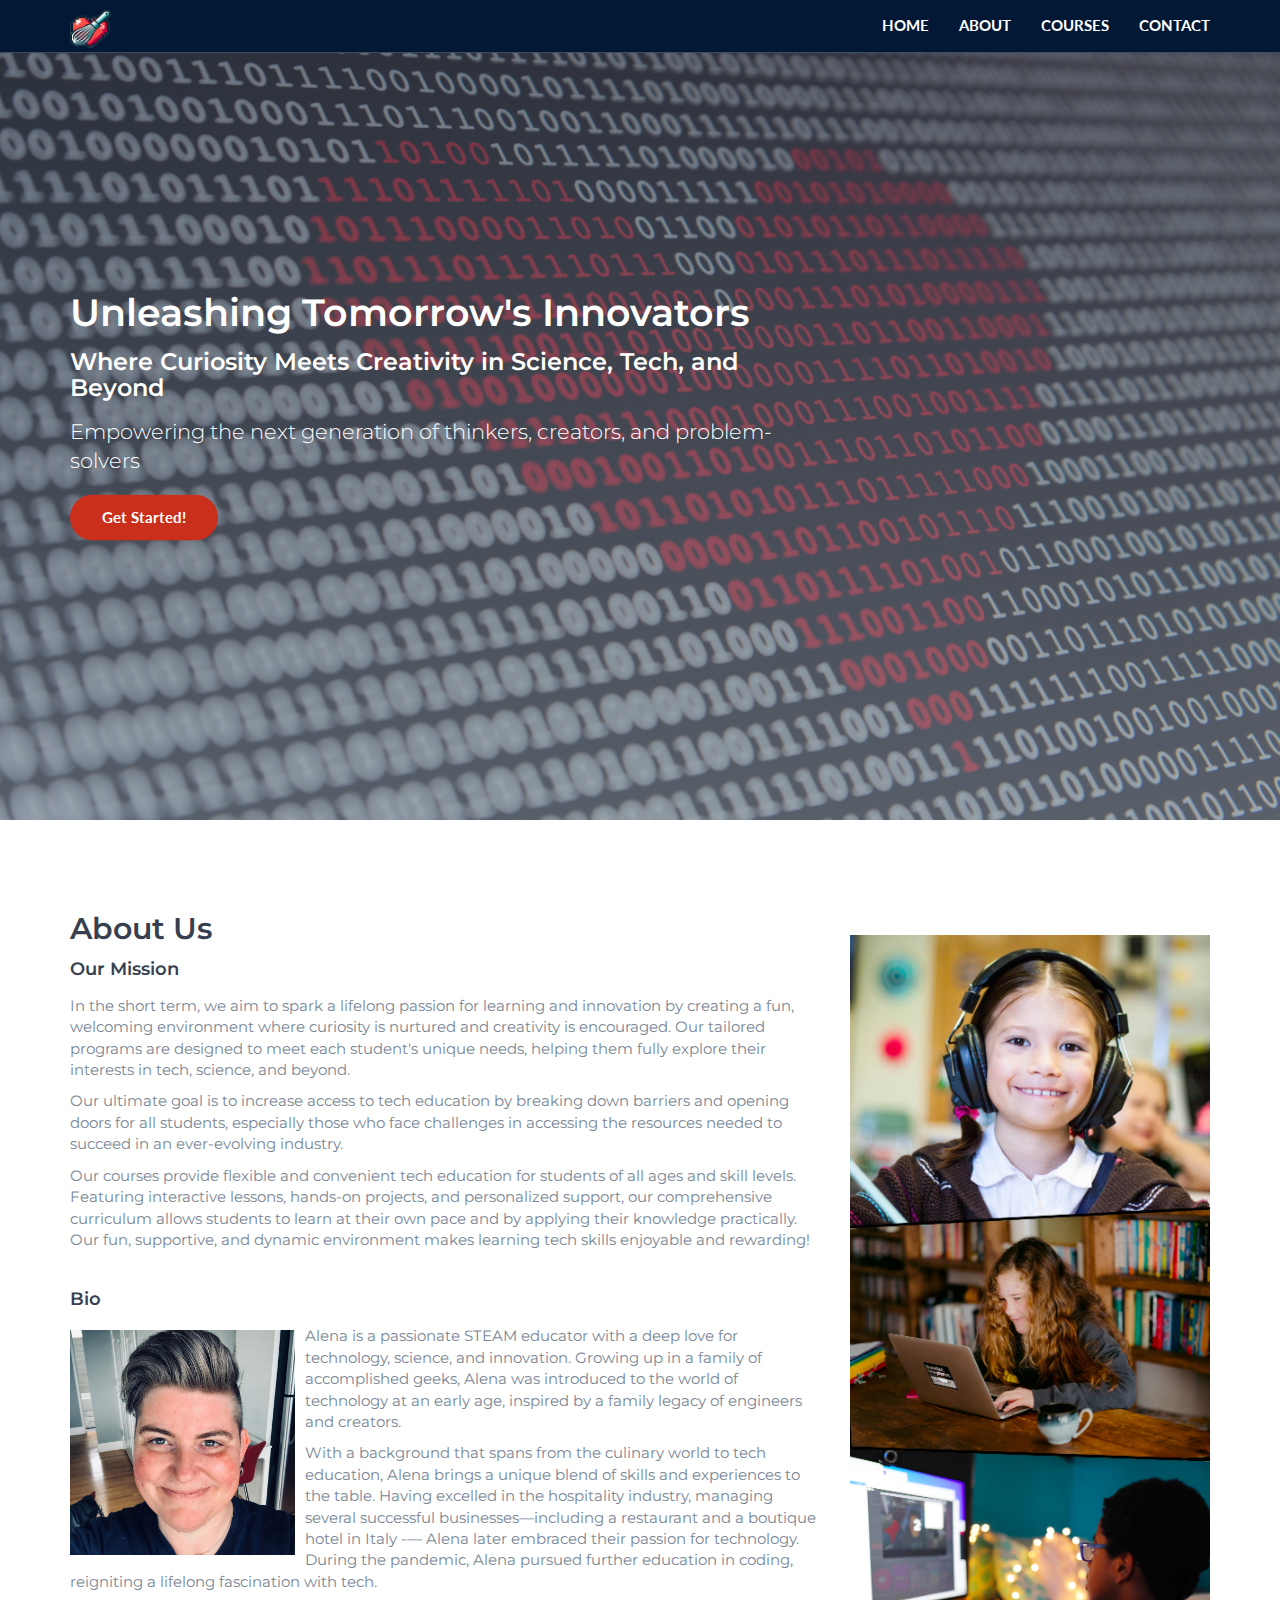
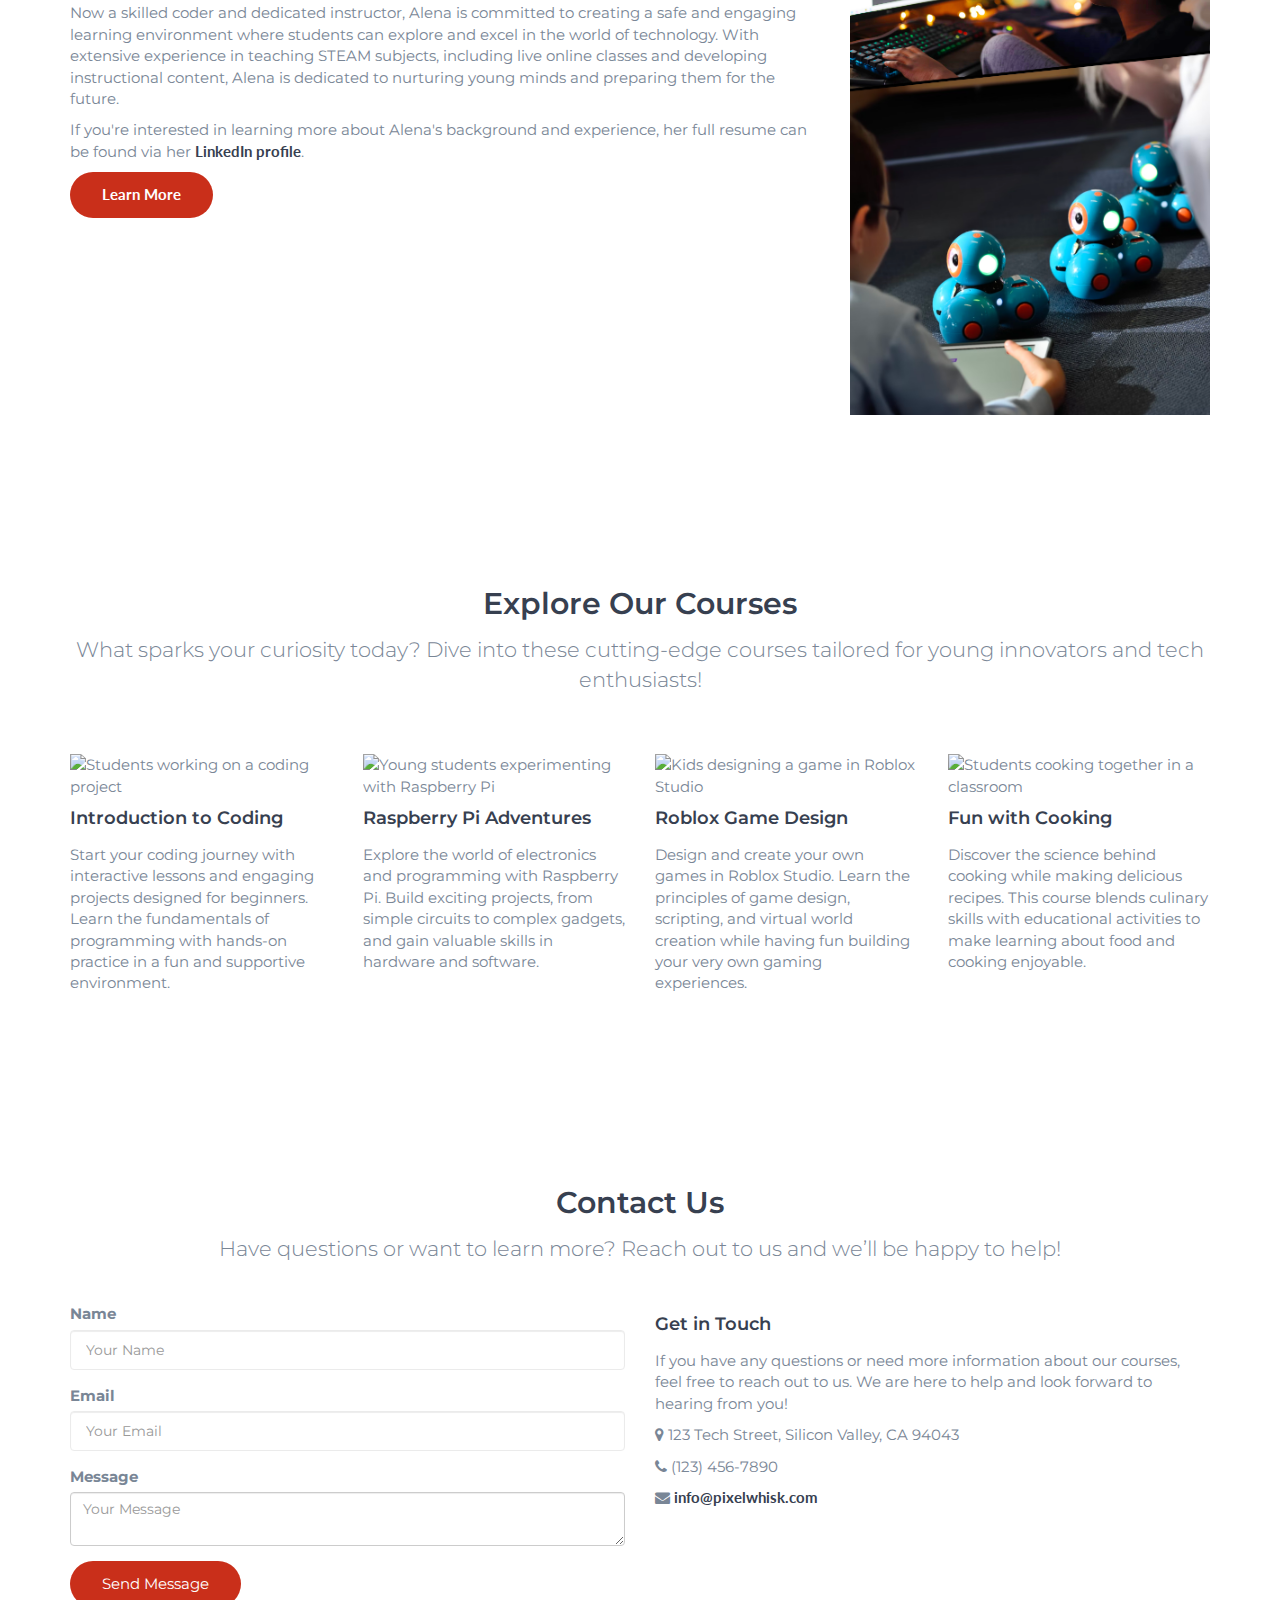
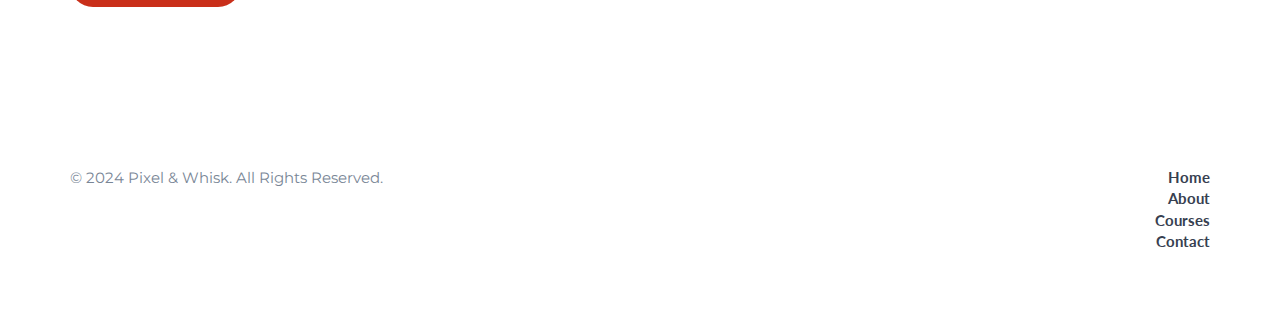
==== commit 6c6723b5: "added accessibility" ====
--- a/Test.html
+++ b/Test.html
@@ -5,23 +5,34 @@
   <meta charset="utf-8" />
   <meta http-equiv="X-UA-Compatible" content="IE=edge" />
   <meta name="viewport" content="width=device-width, initial-scale=1" />
-  <meta name="description" content="Pixel & Whisk provides engaging STEAM education to inspire creativity and innovation in students of all ages, with a focus on making tech accessible to underrepresented groups." />
-  <meta name="keywords" content="STEAM education, coding, technology, science, math, digital entrepreneurship, game design, web development, Raspberry Pi" />
+  <meta name="description"
+    content="Pixel & Whisk provides engaging STEAM education to inspire creativity and innovation in students of all ages, with a focus on making tech accessible to underrepresented groups." />
+  <meta name="keywords"
+    content="STEAM education, coding for kids, technology education for kids, science experiments for kids, math activities for children, digital entrepreneurship for kids, game design for children, web development basics, Python programming for beginners, Scratch programming, Roblox game design, VR learning with CoSpaces, block language coding, educational tech tutorials, IoT projects for kids, hardware and software for beginners, Raspberry Pi projects, kids cooking classes, interactive coding lessons, educational game design, DIY science experiments, coding workshops for children, kids web development, robotics for kids, programming for youth, Python coding tutorials, Raspberry Pi for beginners, Scratch coding lessons for kids, Roblox studio projects, VR coding experiences for kids, CoSpaces for educators, kid-friendly tech projects, beginner Python coding, creative science projects, fun cooking activities for kids, science of cooking, introductory programming, game design classes, educational Python projects, Raspberry Pi programming for kids, Roblox scripting basics, CoSpaces VR learning, digital skills development, PyGame tutorials, online coding courses for kids, STEM education resources, cooking lessons for kids, science and technology workshops, Python coding for youth, Raspberry Pi experiments for children, adult cooking classes, Python 101 for beginners, web design 101, smart home setup, personal cloud storage solutions, PiHole installation, home automation, temperature sensor setup, air quality monitoring, tech troubleshooting, computer basics, TV setup, network configuration, smart home integration, WiFi troubleshooting, privacy enhancement, custom Raspberry Pi projects, cooking lessons for adults, personal chef services, meal planning, small event catering, custom meal preparation, tech education for adults, Raspberry Pi tutorials, privacy protection, computer literacy, technology support, internet security, digital privacy, home networking, WiFi booster setup, tech guidance, tech consulting, cooking for small groups, baking services, dinner party catering, custom tech solutions, smart home security, smart appliance setup, culinary workshops, technology workshops, web design basics, introductory Python programming, tech support for seniors, personal chef hire, menu planning services, event meal preparation
+" />
+
   <title>Pixel & Whisk</title>
+
   <!-- Google Font -->
   <link href="https://fonts.googleapis.com/css?family=Lato:700|Montserrat:400,600" rel="stylesheet" />
+
   <!-- Bootstrap -->
   <link type="text/css" rel="stylesheet" href="css/bootstrap.min.css" />
+
   <!-- Font Awesome Icon -->
   <link rel="stylesheet" href="css/font-awesome.min.css" />
+
   <!-- Custom Stylesheet -->
   <link type="text/css" rel="stylesheet" href="css/style.css" />
+
   <!-- HTML5 shim and Respond.js for IE8 support of HTML5 elements and media queries -->
   <!-- WARNING: Respond.js doesn't work if you view the page via file:// -->
   <!--[if lt IE 9]>
     <script src="https://oss.maxcdn.com/html5shiv/3.7.3/html5shiv.min.js"></script>
     <script src="https://oss.maxcdn.com/respond/1.4.2/respond.min.js"></script>
   <![endif]-->
+  
+  <script src="./js/obfuscate.js" defer></script>
 </head>
 
 <body>
@@ -32,7 +43,7 @@
         <!-- Logo -->
         <div class="navbar-brand">
           <a class="logo" href="index.html" aria-label="Pixel & Whisk homepage">
-            <img src="./img/logo-white-on-transparent.png" alt="Pixel & Whisk logo" />
+            <img src="./img/logo.png" alt="Pixel & Whisk logo" />
           </a>
         </div>
         <!-- /Logo -->
@@ -61,17 +72,20 @@
   <!-- Home -->
   <div id="home" class="hero-area">
     <!-- Background Image -->
-    <div class="bg-image bg-parallax overlay" style="background-image: url('./img/homeback.jpg')" aria-hidden="true"></div>
+    <div class="bg-image bg-parallax overlay" style="background-image: url('./img/heart-binary.jpg')"
+      aria-hidden="true">
+    </div>
     <!-- /Background Image -->
 
     <div class="home-wrapper">
       <div class="container">
         <div class="row">
           <div class="col-md-8">
-            <h1 class="white-text">STEAM EDUCATION</h1>
-            <h3 class="white-text">SCIENCE, TECHNOLOGY, ENGINEERING, ART, MATHEMATICS</h3>
-            <p class="lead white-text">Inspiring the STEAM Stars of Tomorrow</p>
-            <a class="main-button icon-button" href="#about" aria-label="Learn more about our mission">Learn More!</a>
+            <h1 class="white-text">Unleashing Tomorrow's Innovators</h1>
+            <h3 class="white-text">Where Curiosity Meets Creativity in Science, Tech, and Beyond</h3>
+            <p class="lead white-text">Empowering the next generation of thinkers, creators, and problem-solvers</p>
+            <a class="main-button icon-button" href="#about"
+              aria-label="Discover our mission and ignite your passion">Get Started!</a>
           </div>
         </div>
       </div>
@@ -87,39 +101,30 @@
           <div class="section-header">
             <h2>About Us</h2>
             <h4>Our Mission</h4>
-            <p>At Pixel & Whisk, we’re on a quest to spark curiosity and creativity in the next generation of thinkers, makers, and innovators through dynamic and accessible STEAM education.</p>
-
-            <p>We believe that everyone —- no matter their background or experience -— deserves the chance to dive into the thrilling world of technology and innovation. Our passion lies in making STEAM education accessible to all, especially underserved and underrepresented groups who often face roadblocks to entering the tech industry.</p>
-
-            <p>Through our tailored programs and resources, we’re breaking down those barriers and leveling the playing field, offering equitable opportunities for minds of all ages. People tend to learn better when they're having fun, so we blend education with entertainment, packing our programs with games, puzzles, and challenges that ignite creativity, foster critical thinking, and sharpen problem-solving skills.</p>
-
-            <p>At Pixel & Whisk, we’re not just teaching STEAM subjects; we’re nurturing a lifelong love of learning and exploration. We’re dedicated to building a more inclusive and diverse STEAM community, one where every child can thrive.</p>
-
-            <p>Join us in our mission to empower the next generation of creators and to craft a brighter, more equitable future for all!</p>
-          </div>
+            <p>In the short term, we aim to spark a lifelong passion for learning and innovation by creating a fun, welcoming environment where curiosity is nurtured and creativity is encouraged. Our tailored programs are designed to meet each student's unique needs, helping them fully explore their interests in tech, science, and beyond.</p>
+
+            <p>Our ultimate goal is to increase access to tech education by breaking down barriers and opening doors for all students, especially those who face challenges in accessing the resources needed to succeed in an ever-evolving industry.</p>
+
+            <p>Our courses provide flexible and convenient tech education for students of all ages and skill levels. Featuring interactive lessons, hands-on projects, and personalized support, our comprehensive curriculum allows students to learn at their own pace and by applying their knowledge practically. Our fun, supportive, and dynamic environment makes learning tech skills enjoyable and rewarding!</p>
+
+          </div>
+
           <div class="feature">
             <h4>Bio</h4>
-            <img class="feature-img" src="./img/bio-pic.jpg" alt="Photo of Alena" />
-            <p>Alena is a passionate educator with a deep love for technology, science, and innovation. Growing up in a
-              family of accomplished geeks, Alena was introduced to the world of technology at an early age, inspired by
-              a family legacy of engineers and creators.</p>
-            <p>With a background that spans from the culinary world to tech education, Alena brings a unique blend of
-              skills and experiences to the table. Having excelled in the hospitality industry, managing several
-              successful businesses -— including a restaurant and a boutique hotel in Italy -— Alena later embraced her
-              passion for technology. During the pandemic, Alena pursued further education in coding, reigniting a
-              lifelong fascination with tech.</p>
-            <p>Now a skilled coder and dedicated instructor, Alena is committed to creating a safe and engaging learning
-              environment where kids and adults alike can explore and excel in the world of technology. With extensive
-              experience in teaching STEAM subjects, including live online classes and developing instructional content,
-              Alena is dedicated to nurturing young minds and preparing them for the future.</p>
-            <p>If you’re interested in learning more about Alena's background and professional experience, her full
-              resume is available via her <a href="https://www.linkedin.com/in/alenajd/" target="_blank"
-                rel="noreferrer noopener" aria-label="Alena's LinkedIn profile">LinkedIn profile</a>.</p><a class="main-button icon-button" href="https://www.linkedin.com/in/alenajd/" target="_blank" rel="noreferrer noopener" aria-label="Learn more about Alena">Learn More</a>
+            <img class="feature-img" src="./img/bio-pic.jpg" alt="Portrait of Alena" />
+            <p>Alena is a passionate STEAM educator with a deep love for technology, science, and innovation. Growing up in a family of accomplished geeks, Alena was introduced to the world of technology at an early age, inspired by a family legacy of engineers and creators.</p>
+
+            <p>With a background that spans from the culinary world to tech education, Alena brings a unique blend of skills and experiences to the table. Having excelled in the hospitality industry, managing several successful businesses—including a restaurant and a boutique hotel in Italy -— Alena later embraced their passion for technology. During the pandemic, Alena pursued further education in coding, reigniting a lifelong fascination with tech.</p>
+
+            <p>Now a skilled coder and dedicated instructor, Alena is committed to creating a safe and engaging learning environment where students can explore and excel in the world of technology. With extensive experience in teaching STEAM subjects, including live online classes and developing instructional content, Alena is dedicated to nurturing young minds and preparing them for the future.</p>
+
+            <p>If you're interested in learning more about Alena's background and experience, her full resume can be found via her <a href="https://www.linkedin.com/in/alenajd/" target="_blank" rel="noreferrer noopener" aria-label="Alena's LinkedIn profile">LinkedIn profile</a>.</p>
+            <a class="main-button icon-button" href="https://www.linkedin.com/in/alenajd/" target="_blank" rel="noreferrer noopener" aria-label="Learn more about Alena">Learn More</a>
           </div>
         </div>
         <div class="col-md-4">
           <div class="about-img">
-            <img src="./img/sidebar-collage.png" alt="Collage of educational activities" />
+            <img src="./img/sidebar-collage.png" alt="Collage of various tech and cooking activities" />
           </div>
         </div>
       </div>
@@ -133,107 +138,40 @@
       <div class="row">
         <div class="section-header text-center">
           <h2>Explore Our Courses</h2>
-          <p class="lead">In the following technologies, students learn the 21st-century skills they need to succeed.</p>
-        </div>
-      </div>
-      
-      <div id="courses-wrapper">
-
-        <!-- 1st row -->
-        <div class="row">
-
-          <!-- SCRATCH -->
-          <div class="col-md-4 col-sm-6 col-xs-12">
-            <div class="course">
-              <div class="course-img">
-                <img src="./img/scratch.png" alt="Screenshot of Scratch block code" />
-              </div>
-              <div class="course-details">
-                <span class="course-category">Block Coding in Scratch</span>
-              </div>
-              <p>Scratch is an entry-level programming language that teaches the fundamentals of coding using predefined blocks of code.</p>
-            </div>
-          </div>
-          <!-- /SCRATCH -->
-
-          <!-- PYTHON 101 -->
-          <div class="col-md-4 col-sm-6 col-xs-12">
-            <div class="course">
-              <div class="course-img">
-                <img src="./img/python.png" alt="Screenshot of Python code" />
-              </div>
-              <div class="course-details">
-                <span class="course-category">Python 101</span>
-              </div>
-              <p>An introductory course that teaches the basics of Python programming, including variables, data types, functions, and basic input/output operations.</p>
-            </div>
-          </div>
-          <!-- /PYTHON 101 -->
-
-          <!-- WEB DEVELOPMENT -->
-          <div class="col-md-4 col-sm-6 col-xs-12">
-            <div class="course">
-              <div class="course-img">
-                <img src="./img/webdev.png" alt="Screenshot of HTML and CSS code" />
-              </div>
-              <div class="course-details">
-                <span class="course-category">Web Development</span>
-              </div>
-              <p>Learn how to build and style websites from scratch using HTML, CSS, and basic JavaScript, focusing on practical skills and real-world applications.</p>
-            </div>
-          </div>
-          <!-- /WEB DEVELOPMENT -->
-
-        </div>
-        <!-- /1st row -->
-
-        <!-- 2nd row -->
-        <div class="row">
-
-          <!-- ROBLOX GAME DESIGN -->
-          <div class="col-md-4 col-sm-6 col-xs-12">
-            <div class="course">
-              <div class="course-img">
-                <img src="./img/roblox.png" alt="Screenshot of Roblox game design interface" />
-              </div>
-              <div class="course-details">
-                <span class="course-category">Roblox Game Design</span>
-              </div>
-              <p>Design and create interactive games in Roblox using the Lua scripting language. This course covers game mechanics, UI design, and more.</p>
-            </div>
-          </div>
-          <!-- /ROBLOX GAME DESIGN -->
-
-          <!-- VR GAME DESIGN -->
-          <div class="col-md-4 col-sm-6 col-xs-12">
-            <div class="course">
-              <div class="course-img">
-                <img src="./img/vr.png" alt="Screenshot of VR game design interface" />
-              </div>
-              <div class="course-details">
-                <span class="course-category">VR Game Design</span>
-              </div>
-              <p>Create immersive VR experiences and games using VR platforms and tools. This course introduces concepts of 3D modeling, interaction design, and VR-specific programming.</p>
-            </div>
-          </div>
-          <!-- /VR GAME DESIGN -->
-
-          <!-- RASPBERRY PI PROJECTS -->
-          <div class="col-md-4 col-sm-6 col-xs-12">
-            <div class="course">
-              <div class="course-img">
-                <img src="./img/raspberrypi.png" alt="Photo of Raspberry Pi setup" />
-              </div>
-              <div class="course-details">
-                <span class="course-category">Raspberry Pi Projects</span>
-              </div>
-              <p>Explore electronics and programming with hands-on Raspberry Pi projects, including building gadgets, sensors, and custom applications.</p>
-            </div>
-          </div>
-          <!-- /RASPBERRY PI PROJECTS -->
-
-        </div>
-        <!-- /2nd row -->
+          <p class="lead">What sparks your curiosity today? Dive into these cutting-edge courses tailored for young innovators and tech enthusiasts!</p>
+        </div>
+
+        <div class="col-md-3 col-sm-6">
+          <div class="course">
+            <img src="./img/course1.jpg" alt="Students working on a coding project" />
+            <h4>Introduction to Coding</h4>
+            <p>Start your coding journey with interactive lessons and engaging projects designed for beginners. Learn the fundamentals of programming with hands-on practice in a fun and supportive environment.</p>
+          </div>
+        </div>
+
+        <div class="col-md-3 col-sm-6">
+          <div class="course">
+            <img src="./img/course2.jpg" alt="Young students experimenting with Raspberry Pi" />
+            <h4>Raspberry Pi Adventures</h4>
+            <p>Explore the world of electronics and programming with Raspberry Pi. Build exciting projects, from simple circuits to complex gadgets, and gain valuable skills in hardware and software.</p>
+          </div>
+        </div>
+
+        <div class="col-md-3 col-sm-6">
+          <div class="course">
+            <img src="./img/course3.jpg" alt="Kids designing a game in Roblox Studio" />
+            <h4>Roblox Game Design</h4>
+            <p>Design and create your own games in Roblox Studio. Learn the principles of game design, scripting, and virtual world creation while having fun building your very own gaming experiences.</p>
+          </div>
+        </div>
+
+        <div class="col-md-3 col-sm-6">
+          <div class="course">
+            <img src="./img/course4.jpg" alt="Students cooking together in a classroom" />
+            <h4>Fun with Cooking</h4>
+            <p>Discover the science behind cooking while making delicious recipes. This course blends culinary skills with educational activities to make learning about food and cooking enjoyable.</p>
+          </div>
+        </div>
 
       </div>
     </div>
@@ -246,37 +184,34 @@
       <div class="row">
         <div class="section-header text-center">
           <h2>Contact Us</h2>
-          <p class="lead">Get in touch to learn more about our courses or schedule a class.</p>
-        </div>
-      </div>
-      <div class="row">
+          <p class="lead">Have questions or want to learn more? Reach out to us and we’ll be happy to help!</p>
+        </div>
+
+        <div class="col-md-6">
+          <form id="contact-form" method="post" action="send-email.php">
+            <div class="form-group">
+              <label for="name">Name</label>
+              <input type="text" id="name" name="name" class="form-control" placeholder="Your Name" aria-required="true" />
+            </div>
+            <div class="form-group">
+              <label for="email">Email</label>
+              <input type="email" id="email" name="email" class="form-control" placeholder="Your Email" aria-required="true" />
+            </div>
+            <div class="form-group">
+              <label for="message">Message</label>
+              <textarea id="message" name="message" class="form-control" placeholder="Your Message" aria-required="true"></textarea>
+            </div>
+            <button type="submit" class="main-button" aria-label="Send message">Send Message</button>
+          </form>
+        </div>
+
         <div class="col-md-6">
           <div class="contact-info">
-            <h4>Contact Information</h4>
-            <p><i class="fa fa-map-marker"></i> 1234 Elm Street, Sacramento, CA 95814</p>
-            <p><i class="fa fa-phone"></i> (555) 123-4567</p>
+            <h4>Get in Touch</h4>
+            <p>If you have any questions or need more information about our courses, feel free to reach out to us. We are here to help and look forward to hearing from you!</p>
+            <p><i class="fa fa-map-marker"></i> 123 Tech Street, Silicon Valley, CA 94043</p>
+            <p><i class="fa fa-phone"></i> (123) 456-7890</p>
             <p><i class="fa fa-envelope"></i> <a href="mailto:info@pixelwhisk.com">info@pixelwhisk.com</a></p>
-            <p><i class="fa fa-globe"></i> <a href="https://www.pixelwhisk.com" target="_blank" rel="noreferrer noopener">www.pixelwhisk.com</a></p>
-          </div>
-        </div>
-        <div class="col-md-6">
-          <div class="contact-form">
-            <h4>Send Us a Message</h4>
-            <form id="contact-form" method="post" action="contact.php">
-              <div class="form-group">
-                <label for="name">Name:</label>
-                <input type="text" class="form-control" id="name" name="name" required />
-              </div>
-              <div class="form-group">
-                <label for="email">Email:</label>
-                <input type="email" class="form-control" id="email" name="email" required />
-              </div>
-              <div class="form-group">
-                <label for="message">Message:</label>
-                <textarea class="form-control" id="message" name="message" rows="5" required></textarea>
-              </div>
-              <button type="submit" class="main-button">Send Message</button>
-            </form>
           </div>
         </div>
       </div>
@@ -289,14 +224,14 @@
     <div class="container">
       <div class="row">
         <div class="col-md-6">
-          <p>&copy; 2024 Pixel & Whisk. All rights reserved.</p>
+          <p>&copy; 2024 Pixel & Whisk. All Rights Reserved.</p>
         </div>
         <div class="col-md-6 text-right">
           <ul class="footer-menu">
-            <li><a href="index.html">Home</a></li>
-            <li><a href="#about">About</a></li>
-            <li><a href="#courses">Courses</a></li>
-            <li><a href="contact.html">Contact</a></li>
+            <li><a href="index.html" aria-label="Home page">Home</a></li>
+            <li><a href="#about" aria-label="About us section">About</a></li>
+            <li><a href="#courses" aria-label="Courses section">Courses</a></li>
+            <li><a href="contact.html" aria-label="Contact us page">Contact</a></li>
           </ul>
         </div>
       </div>
@@ -304,7 +239,7 @@
   </footer>
   <!-- /Footer -->
 
-  <!-- Javascript -->
+  <!-- Scripts -->
   <script src="js/jquery.min.js"></script>
   <script src="js/bootstrap.min.js"></script>
   <script src="js/main.js"></script>
--- a/css/style.css
+++ b/css/style.css
@@ -1289,8 +1289,65 @@
     margin-top: 20px;
   }
 
-  /*-- Contact page --*/
-  .contact-form {
+  /*-- Contact form --*/
+      /* Contact Section Styling */
+      #contact {
+        background-color: #f9f9f9;
+        padding: 60px 0;
+      }
+      .contact-form {
+        background: #fff;
+        padding: 30px;
+        border-radius: 8px;
+        box-shadow: 0 0 15px rgba(0, 0, 0, 0.1);
+      }
+      .contact-form h4 {
+        margin-bottom: 30px;
+        font-size: 24px;
+        color: #333;
+      }
+      .contact-form .input {
+        margin-bottom: 15px;
+        padding: 15px;
+        border-radius: 4px;
+        border: 1px solid #ddd;
+      }
+      .contact-form .main-button {
+        background-color: #007bff;
+        color: #fff;
+        border: none;
+        padding: 15px 25px;
+        border-radius: 4px;
+        cursor: pointer;
+        transition: background-color 0.3s;
+      }
+      .contact-form .main-button:hover {
+        background-color: #0056b3;
+      }
+      .contact-aside {
+        padding: 30px;
+        background: #fff;
+        border-radius: 8px;
+        box-shadow: 0 0 15px rgba(0, 0, 0, 0.1);
+      }
+      .contact-aside h4 {
+        margin-bottom: 20px;
+        font-size: 24px;
+        color: #333;
+      }
+      .contact-detail li {
+        margin-bottom: 10px;
+        font-size: 16px;
+      }
+      .contact-detail i {
+        color: #007bff;
+      }
+      .contact-map img {
+        border-radius: 8px;
+        max-width: 100%;
+      }
+
+  /* .contact-form {
     margin-bottom: 40px;
   }
 
@@ -1299,10 +1356,10 @@
   }
 
   /*-- Blog page --*/
-  #main {
+  /* #main {
     margin-bottom: 80px;
   }
-}
+} */
 
 @media only screen and (max-width: 767px) {
   /*-- Hero area --*/
